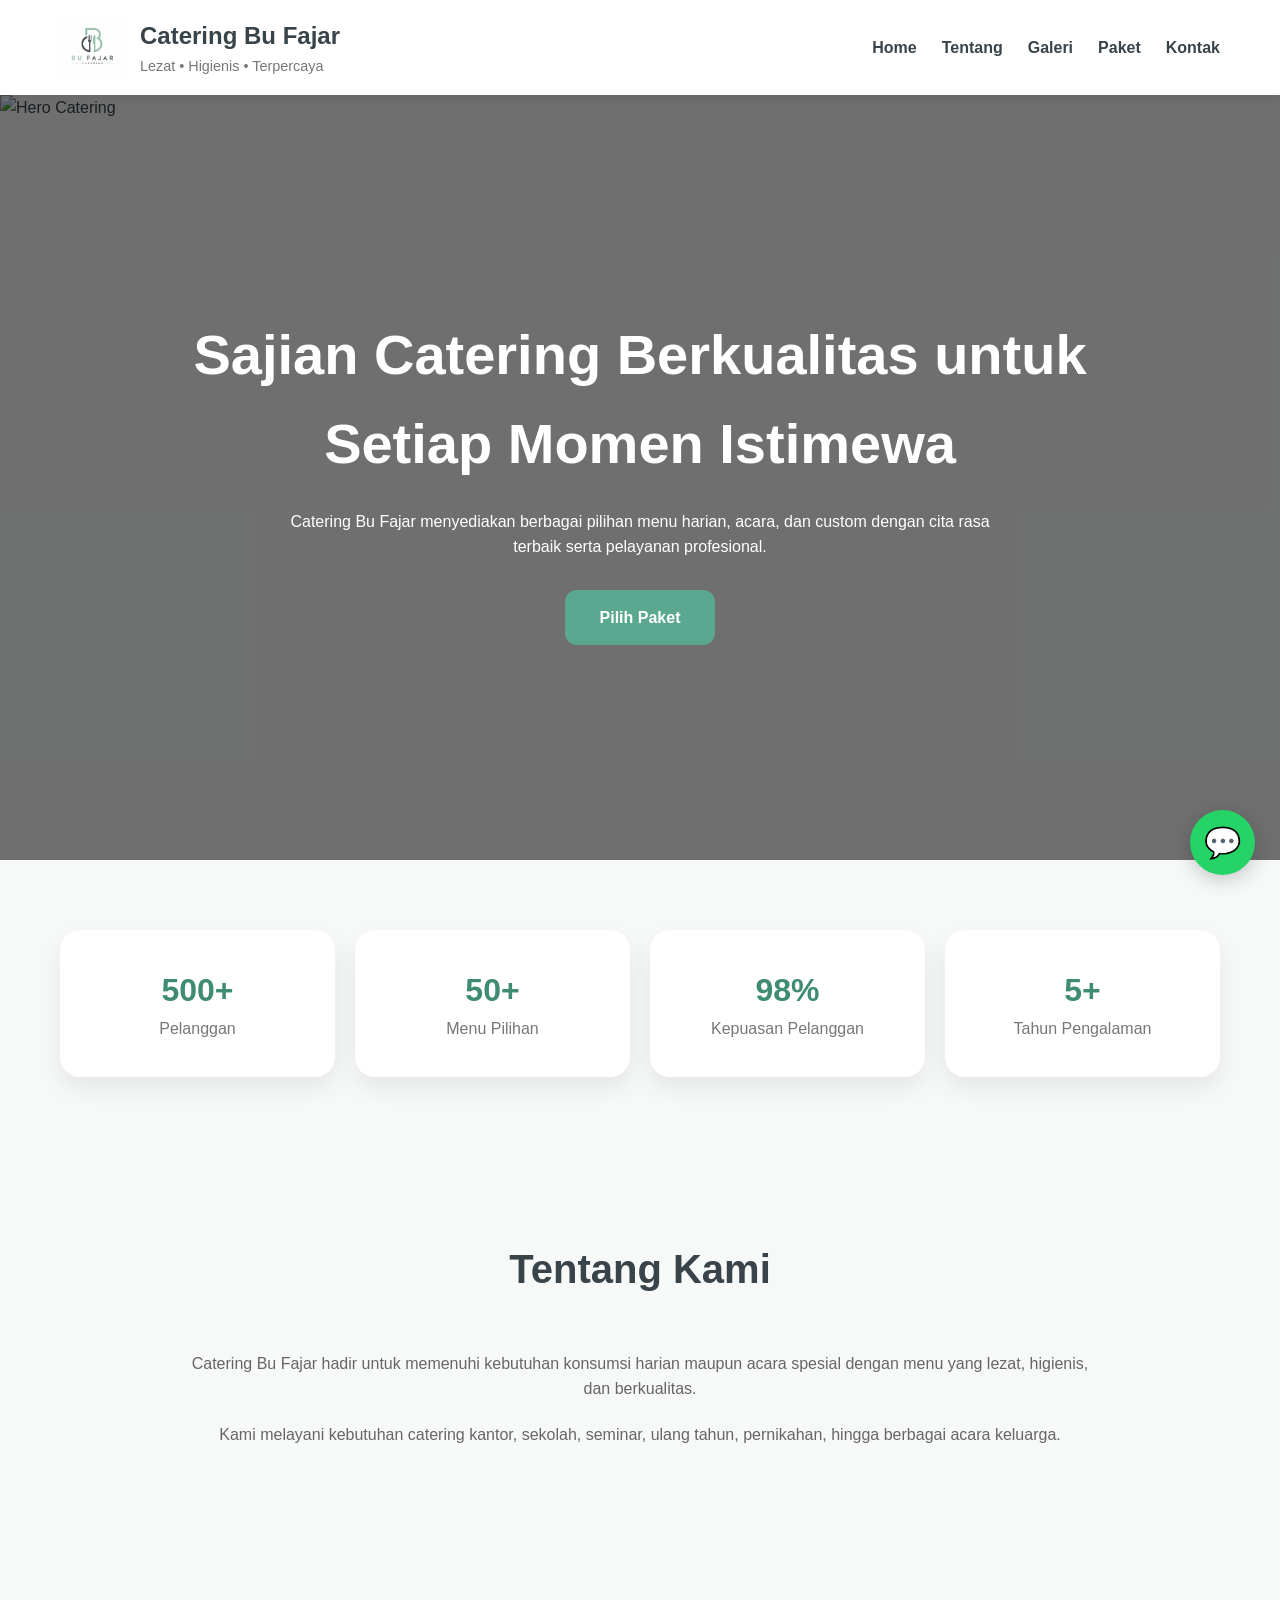
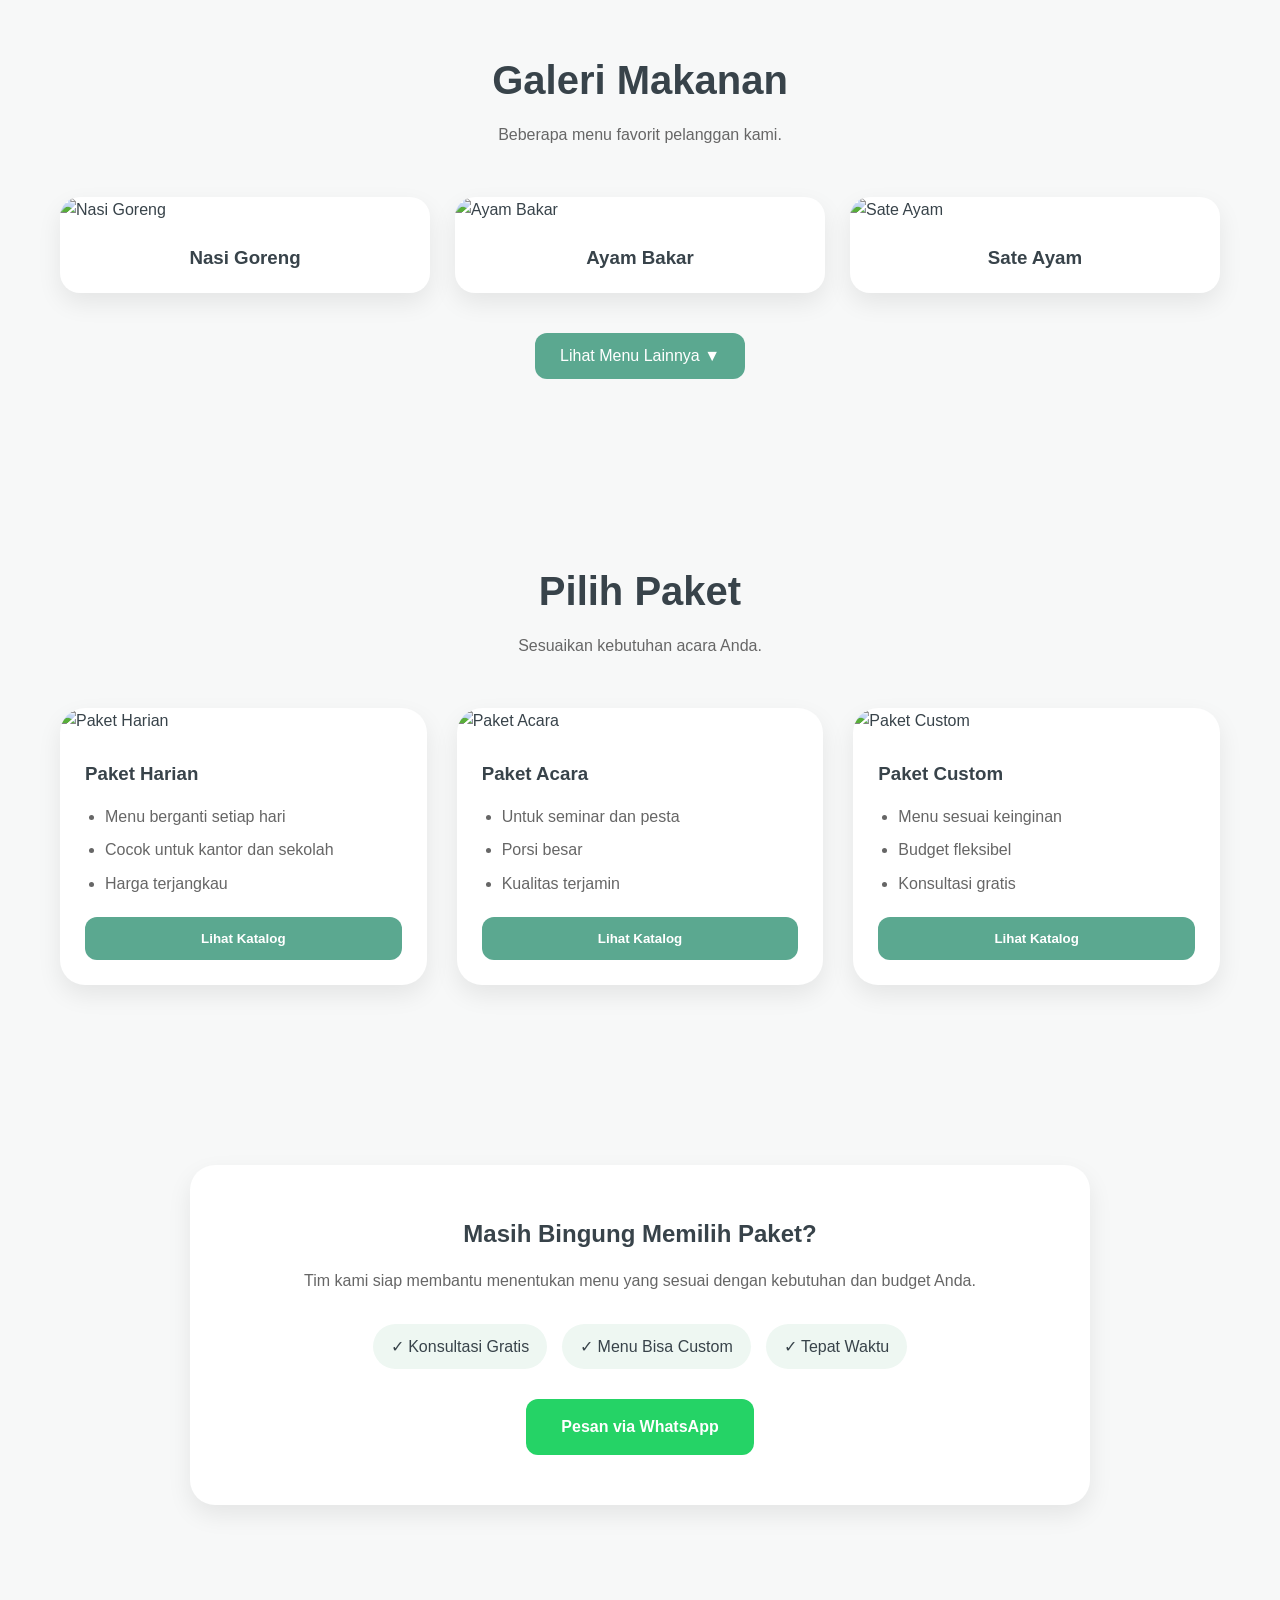
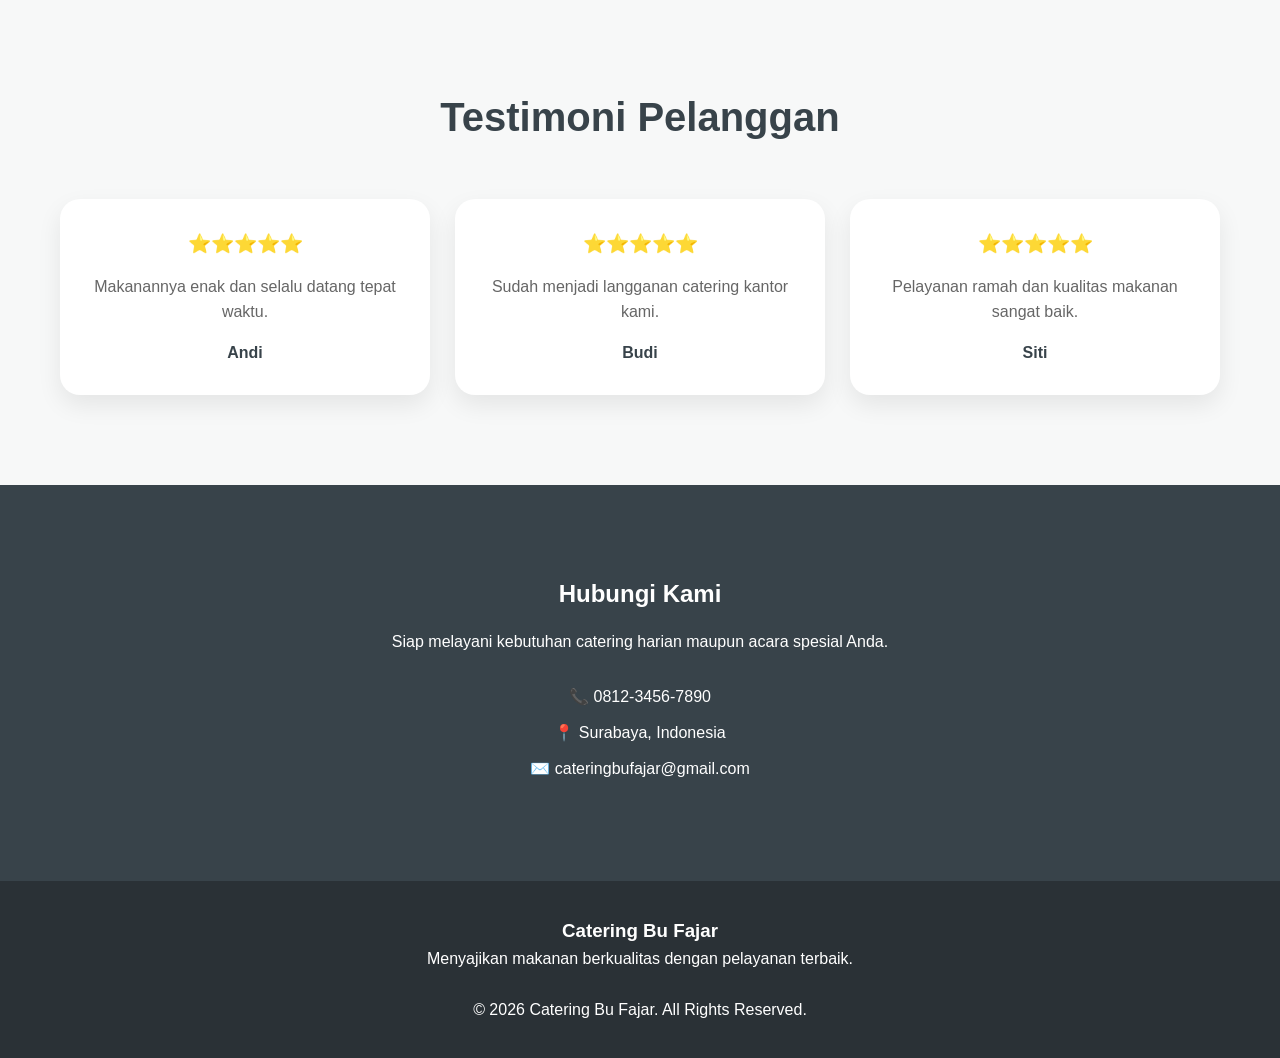
==== index.html @ cdc112fa "first commit" ====
<!doctype html>
<html lang="id">
  <head>
    <meta charset="UTF-8" />
    <meta name="viewport" content="width=device-width, initial-scale=1.0" />
    <link rel="stylesheet" href="css/index.css" />
    <title>Catering Bu Fajar</title>
  </head>
  <body>
    <!-- ================= NAVBAR ================= -->
    <nav class="navbar">
      <div class="logo-section">
        <img src="img/logo.png" alt="Catering Bu Fajar" class="logo-img" />

        <div>
          <h1>Catering Bu Fajar</h1>
          <p>Lezat • Higienis • Terpercaya</p>
        </div>
      </div>

      <div class="nav-links">
        <a href="#home">Home</a>
        <a href="#about">Tentang</a>
        <a href="#gallery">Galeri</a>
        <a href="#paket">Paket</a>
        <a href="#contact">Kontak</a>
      </div>
    </nav>

    <!-- ================= HERO ================= -->
    <section id="home" class="hero">
      <img
        src="https://images.unsplash.com/photo-1555244162-803834f70033?q=80&w=1600"
        alt="Hero Catering"
      />

      <div class="overlay"></div>

      <div class="hero-content">
        <h2>Sajian Catering Berkualitas untuk Setiap Momen Istimewa</h2>

        <p>
          Catering Bu Fajar menyediakan berbagai pilihan menu harian, acara, dan
          custom dengan cita rasa terbaik serta pelayanan profesional.
        </p>

        <a href="#paket" class="hero-btn"> Pilih Paket </a>
      </div>
    </section>

    <!-- ================= STATISTIK ================= -->
    <section class="stats">
      <div class="stat-card">
        <h3>500+</h3>
        <p>Pelanggan</p>
      </div>

      <div class="stat-card">
        <h3>50+</h3>
        <p>Menu Pilihan</p>
      </div>

      <div class="stat-card">
        <h3>98%</h3>
        <p>Kepuasan Pelanggan</p>
      </div>

      <div class="stat-card">
        <h3>5+</h3>
        <p>Tahun Pengalaman</p>
      </div>
    </section>

    <!-- ================= TENTANG ================= -->
    <section id="about" class="section">
      <div class="section-title">
        <h2>Tentang Kami</h2>
      </div>

      <div class="about-content">
        <p>
          Catering Bu Fajar hadir untuk memenuhi kebutuhan konsumsi harian
          maupun acara spesial dengan menu yang lezat, higienis, dan
          berkualitas.
        </p>

        <p>
          Kami melayani kebutuhan catering kantor, sekolah, seminar, ulang
          tahun, pernikahan, hingga berbagai acara keluarga.
        </p>
      </div>
    </section>

    <!-- ================= GALERI ================= -->
    <section id="gallery" class="section">
      <div class="section-title">
        <h2>Galeri Makanan</h2>
        <p>Beberapa menu favorit pelanggan kami.</p>
      </div>

      <div id="gallery-container" class="gallery-grid"></div>

      <div class="gallery-button">
        <button id="toggleGallery">Lihat Menu Lainnya ▼</button>
      </div>
    </section>

    <!-- ================= PAKET ================= -->
    <section id="paket" class="section">
      <div class="section-title">
        <h2>Pilih Paket</h2>
        <p>Sesuaikan kebutuhan acara Anda.</p>
      </div>

      <div id="kategori-container" class="menu-grid"></div>
    </section>

    <!-- ================= CTA ================= -->
    <section class="cta-section">
      <div class="cta-box">
        <h2>Masih Bingung Memilih Paket?</h2>

        <p>
          Tim kami siap membantu menentukan menu yang sesuai dengan kebutuhan
          dan budget Anda.
        </p>

        <div class="cta-features">
          <span>✓ Konsultasi Gratis</span>
          <span>✓ Menu Bisa Custom</span>
          <span>✓ Tepat Waktu</span>
        </div>

        <a href="https://wa.me/6281234567890" target="_blank" class="cta-btn">
          Pesan via WhatsApp
        </a>
      </div>
    </section>

    <!-- ================= TESTIMONI ================= -->
    <section class="section">
      <div class="section-title">
        <h2>Testimoni Pelanggan</h2>
      </div>

      <div class="testimonial-grid">
        <div class="testimonial-card">
          <h3>⭐⭐⭐⭐⭐</h3>

          <p>Makanannya enak dan selalu datang tepat waktu.</p>

          <strong>Andi</strong>
        </div>

        <div class="testimonial-card">
          <h3>⭐⭐⭐⭐⭐</h3>

          <p>Sudah menjadi langganan catering kantor kami.</p>

          <strong>Budi</strong>
        </div>

        <div class="testimonial-card">
          <h3>⭐⭐⭐⭐⭐</h3>

          <p>Pelayanan ramah dan kualitas makanan sangat baik.</p>

          <strong>Siti</strong>
        </div>
      </div>
    </section>

    <!-- ================= KONTAK ================= -->
    <section id="contact" class="contact">
      <h2>Hubungi Kami</h2>

      <p>Siap melayani kebutuhan catering harian maupun acara spesial Anda.</p>

      <div class="contact-info">
        <p>📞 0812-3456-7890</p>
        <p>📍 Surabaya, Indonesia</p>
        <p>✉️ cateringbufajar@gmail.com</p>
      </div>
    </section>

    <!-- ================= FOOTER ================= -->
    <footer>
      <h3>Catering Bu Fajar</h3>

      <p>Menyajikan makanan berkualitas dengan pelayanan terbaik.</p>

      <br />

      <p>© 2026 Catering Bu Fajar. All Rights Reserved.</p>
    </footer>

    <!-- ================= FLOATING WA ================= -->
    <a href="https://wa.me/6281234567890" target="_blank" class="wa-float">
      💬
    </a>

    <script src="js/index.js"></script>
  </body>
</html>
---- css/index.css ----
/* =========================
   RESET
========================= */

* {
  margin: 0;
  padding: 0;
  box-sizing: border-box;
  font-family: "Segoe UI", sans-serif;
  scroll-behavior: smooth;
}

:root {
  --primary: #5ba890;
  --primary-dark: #3f8b74;
  --secondary: #38434a;
  --background: #f7f8f8;
  --white: #ffffff;
  --shadow: 0 10px 25px rgba(0, 0, 0, 0.08);
}

body {
  background: var(--background);
  color: var(--secondary);
  line-height: 1.6;
}

/* =========================
   NAVBAR
========================= */

.navbar {
  position: sticky;
  top: 0;
  z-index: 1000;

  display: flex;
  justify-content: space-between;
  align-items: center;

  padding: 15px 60px;

  background: white;
  box-shadow: 0 2px 15px rgba(0, 0, 0, 0.08);
}

.logo-section {
  display: flex;
  align-items: center;
  gap: 15px;
}

.logo-img {
  width: 65px;
  height: 65px;
  object-fit: contain;
}

.logo-section h1 {
  color: var(--secondary);
  font-size: 1.5rem;
}

.logo-section p {
  color: #777;
  font-size: 0.9rem;
}

.nav-links {
  display: flex;
  gap: 25px;
}

.nav-links a {
  text-decoration: none;
  color: var(--secondary);
  font-weight: 600;
  transition: 0.3s;
}

.nav-links a:hover {
  color: var(--primary-dark);
}

/* =========================
   HERO
========================= */

.hero {
  position: relative;
  height: 85vh;
  overflow: hidden;
}

.hero img {
  width: 100%;
  height: 100%;
  object-fit: cover;
}

.overlay {
  position: absolute;
  inset: 0;
  background: rgba(0, 0, 0, 0.55);
}

.hero-content {
  position: absolute;
  inset: 0;

  display: flex;
  flex-direction: column;
  justify-content: center;
  align-items: center;

  text-align: center;
  color: white;
  padding: 20px;
}

.hero-content h2 {
  max-width: 900px;
  font-size: 3.5rem;
  margin-bottom: 20px;
}

.hero-content p {
  max-width: 700px;
  margin-bottom: 30px;
}

.hero-btn {
  display: inline-block;
  text-decoration: none;

  background: var(--primary);
  color: white;

  padding: 15px 35px;
  border-radius: 12px;

  font-weight: bold;
  transition: 0.3s;
}

.hero-btn:hover {
  background: var(--primary-dark);
  transform: translateY(-3px);
}

/* =========================
   SECTION
========================= */

.section {
  padding: 90px 60px;
}

.section-title {
  text-align: center;
  margin-bottom: 50px;
}

.section-title h2 {
  font-size: 2.5rem;
  margin-bottom: 10px;
}

.section-title p {
  color: #666;
}

/* =========================
   STATISTIK
========================= */

.stats {
  display: grid;
  grid-template-columns: repeat(auto-fit, minmax(220px, 1fr));
  gap: 20px;

  padding: 70px 60px;
}

.stat-card {
  background: white;
  padding: 35px;
  border-radius: 20px;
  text-align: center;
  box-shadow: var(--shadow);
}

.stat-card h3 {
  color: var(--primary-dark);
  font-size: 2rem;
}

.stat-card p {
  color: #777;
}

/* =========================
   ABOUT
========================= */

.about-content {
  max-width: 900px;
  margin: auto;
  text-align: center;
}

.about-content p {
  margin-bottom: 20px;
  color: #666;
}

/* =========================
   GALERI
========================= */

.gallery-grid {
  display: grid;
  grid-template-columns: repeat(auto-fit, minmax(280px, 1fr));
  gap: 25px;
}

.food-card {
  background: white;
  border-radius: 20px;
  overflow: hidden;
  box-shadow: var(--shadow);
  transition: 0.3s;
}

.food-card:hover {
  transform: translateY(-5px);
}

.food-card img {
  width: 100%;
  height: 250px;
  object-fit: cover;
}

.food-info {
  padding: 20px;
  text-align: center;
}

.food-info h3 {
  color: var(--secondary);
}

.gallery-button {
  text-align: center;
  margin-top: 40px;
}

.gallery-button button {
  background: var(--primary);
  color: white;

  border: none;
  padding: 14px 25px;

  border-radius: 12px;
  cursor: pointer;
  font-size: 1rem;

  transition: 0.3s;
}

.gallery-button button:hover {
  background: var(--primary-dark);
}

/* =========================
   PAKET
========================= */

.menu-grid {
  display: grid;
  grid-template-columns: repeat(auto-fit, minmax(320px, 1fr));
  gap: 30px;
}

.kategori-card {
  display: block;
  text-decoration: none;
  color: inherit;

  background: white;
  border-radius: 25px;
  overflow: hidden;

  box-shadow: var(--shadow);
  transition: 0.3s;
}

.kategori-card:hover {
  transform: translateY(-6px);
}

.kategori-card img {
  width: 100%;
  height: 240px;
  object-fit: cover;
}

.kategori-content {
  padding: 25px;
}

.kategori-content h3 {
  margin-bottom: 15px;
}

.kategori-content ul {
  padding-left: 20px;
  margin-bottom: 20px;
}

.kategori-content li {
  margin-bottom: 8px;
  color: #666;
}

.kategori-content button {
  width: 100%;

  border: none;
  cursor: pointer;

  padding: 14px;

  border-radius: 12px;

  background: var(--primary);
  color: white;
  font-weight: bold;
}

.kategori-content button:hover {
  background: var(--primary-dark);
}

/* =========================
   CTA
========================= */

.cta-section {
  padding: 90px 20px;
}

.cta-box {
  max-width: 900px;
  margin: auto;

  background: white;
  padding: 50px;

  border-radius: 25px;
  text-align: center;

  box-shadow: var(--shadow);
}

.cta-box h2 {
  margin-bottom: 15px;
}

.cta-box p {
  color: #666;
}

.cta-features {
  margin: 30px 0;

  display: flex;
  justify-content: center;
  flex-wrap: wrap;
  gap: 15px;
}

.cta-features span {
  background: #eef7f2;
  color: var(--secondary);

  padding: 10px 18px;
  border-radius: 30px;
}

.cta-btn {
  display: inline-block;

  text-decoration: none;

  background: #25d366;
  color: white;

  padding: 15px 35px;

  border-radius: 12px;
  font-weight: bold;
}

/* =========================
   TESTIMONI
========================= */

.testimonial-grid {
  display: grid;
  grid-template-columns: repeat(auto-fit, minmax(280px, 1fr));
  gap: 25px;
}

.testimonial-card {
  background: white;
  padding: 30px;

  border-radius: 20px;
  text-align: center;

  box-shadow: var(--shadow);
}

.testimonial-card p {
  margin: 15px 0;
  color: #666;
}

/* =========================
   KONTAK
========================= */

.contact {
  background: var(--secondary);
  color: white;

  text-align: center;
  padding: 90px 20px;
}

.contact h2 {
  margin-bottom: 15px;
}

.contact-info {
  margin-top: 30px;
}

.contact-info p {
  margin-bottom: 10px;
}

/* =========================
   FOOTER
========================= */

footer {
  background: #2a3136;
  color: white;

  text-align: center;
  padding: 35px 20px;
}

/* =========================
   WHATSAPP FLOAT
========================= */

.wa-float {
  position: fixed;
  right: 25px;
  bottom: 25px;

  width: 65px;
  height: 65px;

  background: #25d366;

  border-radius: 50%;

  display: flex;
  justify-content: center;
  align-items: center;

  text-decoration: none;
  font-size: 30px;

  box-shadow: 0 5px 20px rgba(0, 0, 0, 0.2);

  z-index: 999;
}

/* =========================
   RESPONSIVE
========================= */

@media (max-width: 768px) {
  .navbar {
    flex-direction: column;
    gap: 15px;
    padding: 20px;
  }

  .nav-links {
    flex-wrap: wrap;
    justify-content: center;
  }

  .hero-content h2 {
    font-size: 2.2rem;
  }

  .section {
    padding: 70px 25px;
  }

  .stats {
    padding: 50px 25px;
  }

  .cta-box {
    padding: 30px;
  }
}

@media (max-width: 768px) {
  .navbar {
    flex-direction: column;
    gap: 15px;
    padding: 20px;
  }

  .nav-links {
    flex-wrap: wrap;
    justify-content: center;
  }

  .hero-content h2 {
    font-size: 2.2rem;
  }

  .section {
    padding: 70px 25px;
  }

  .stats {
    padding: 50px 25px;
  }

  .cta-box {
    padding: 30px;
  }
}
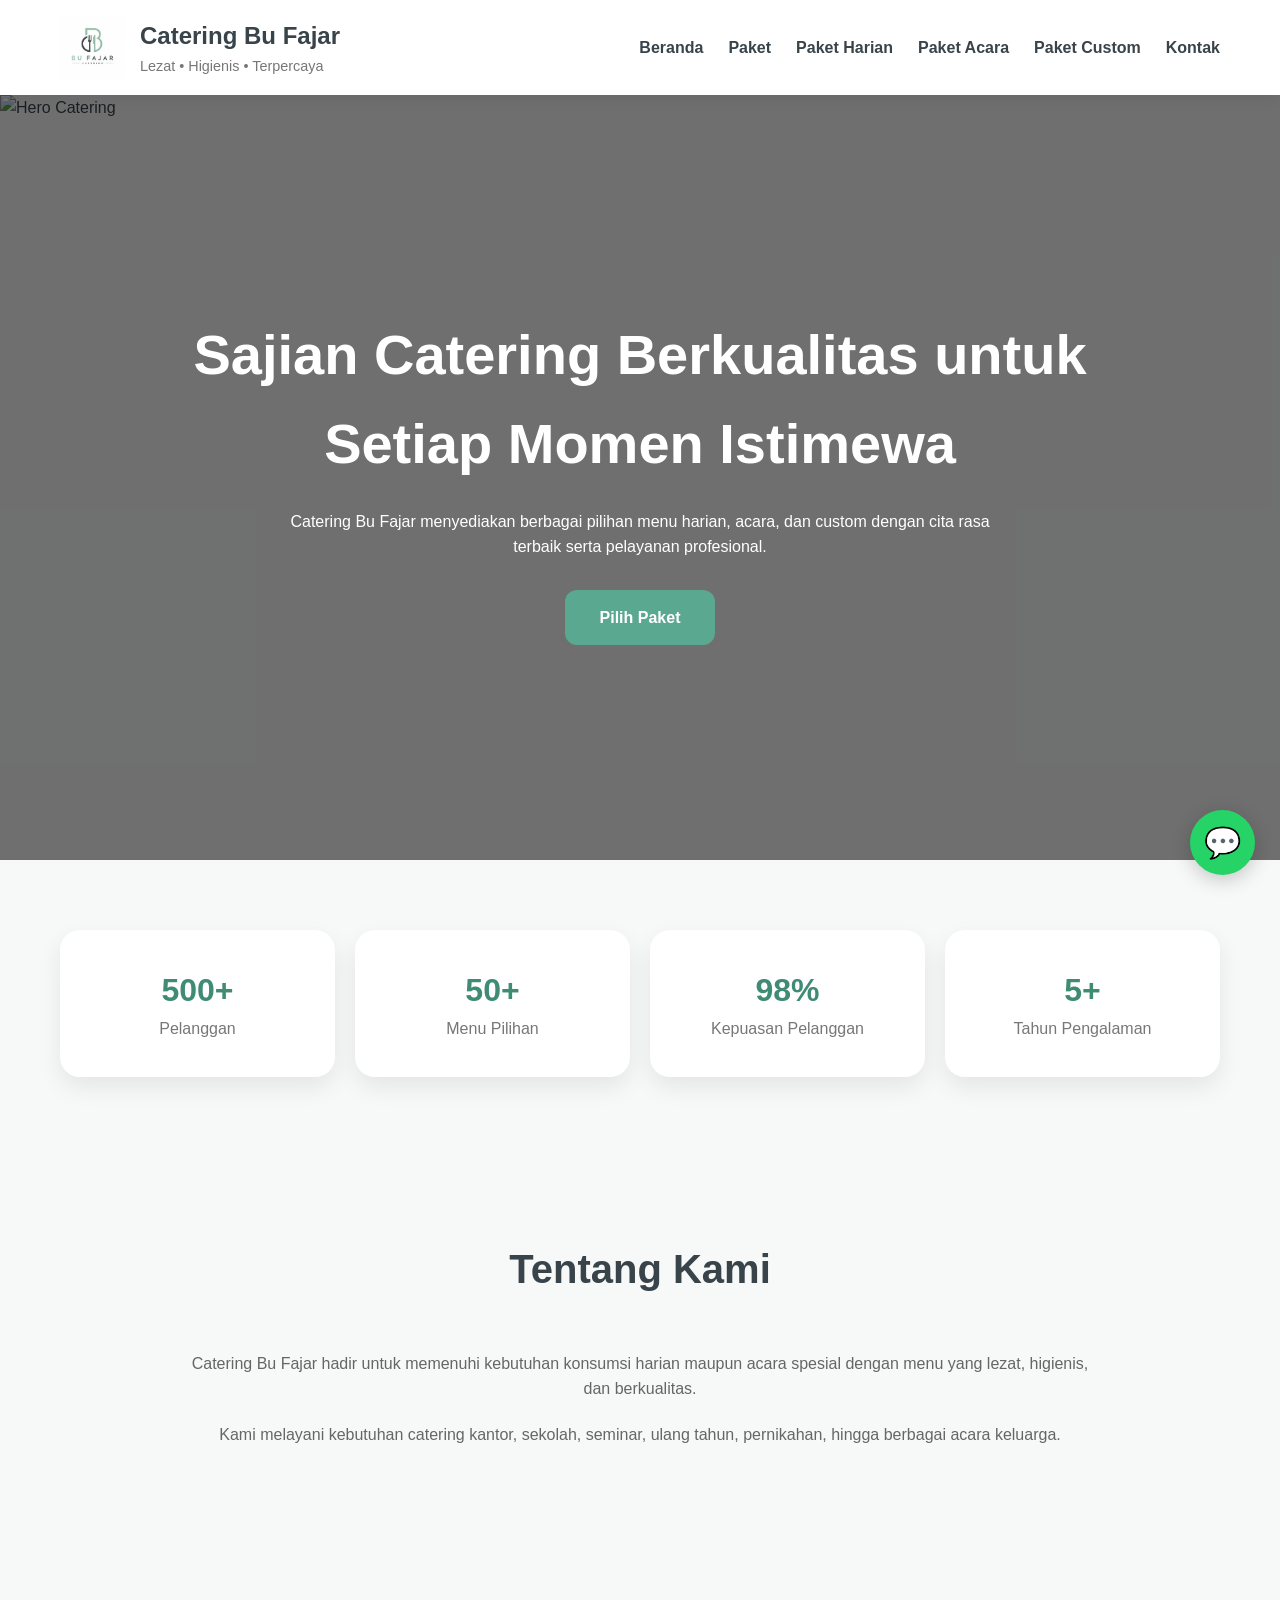
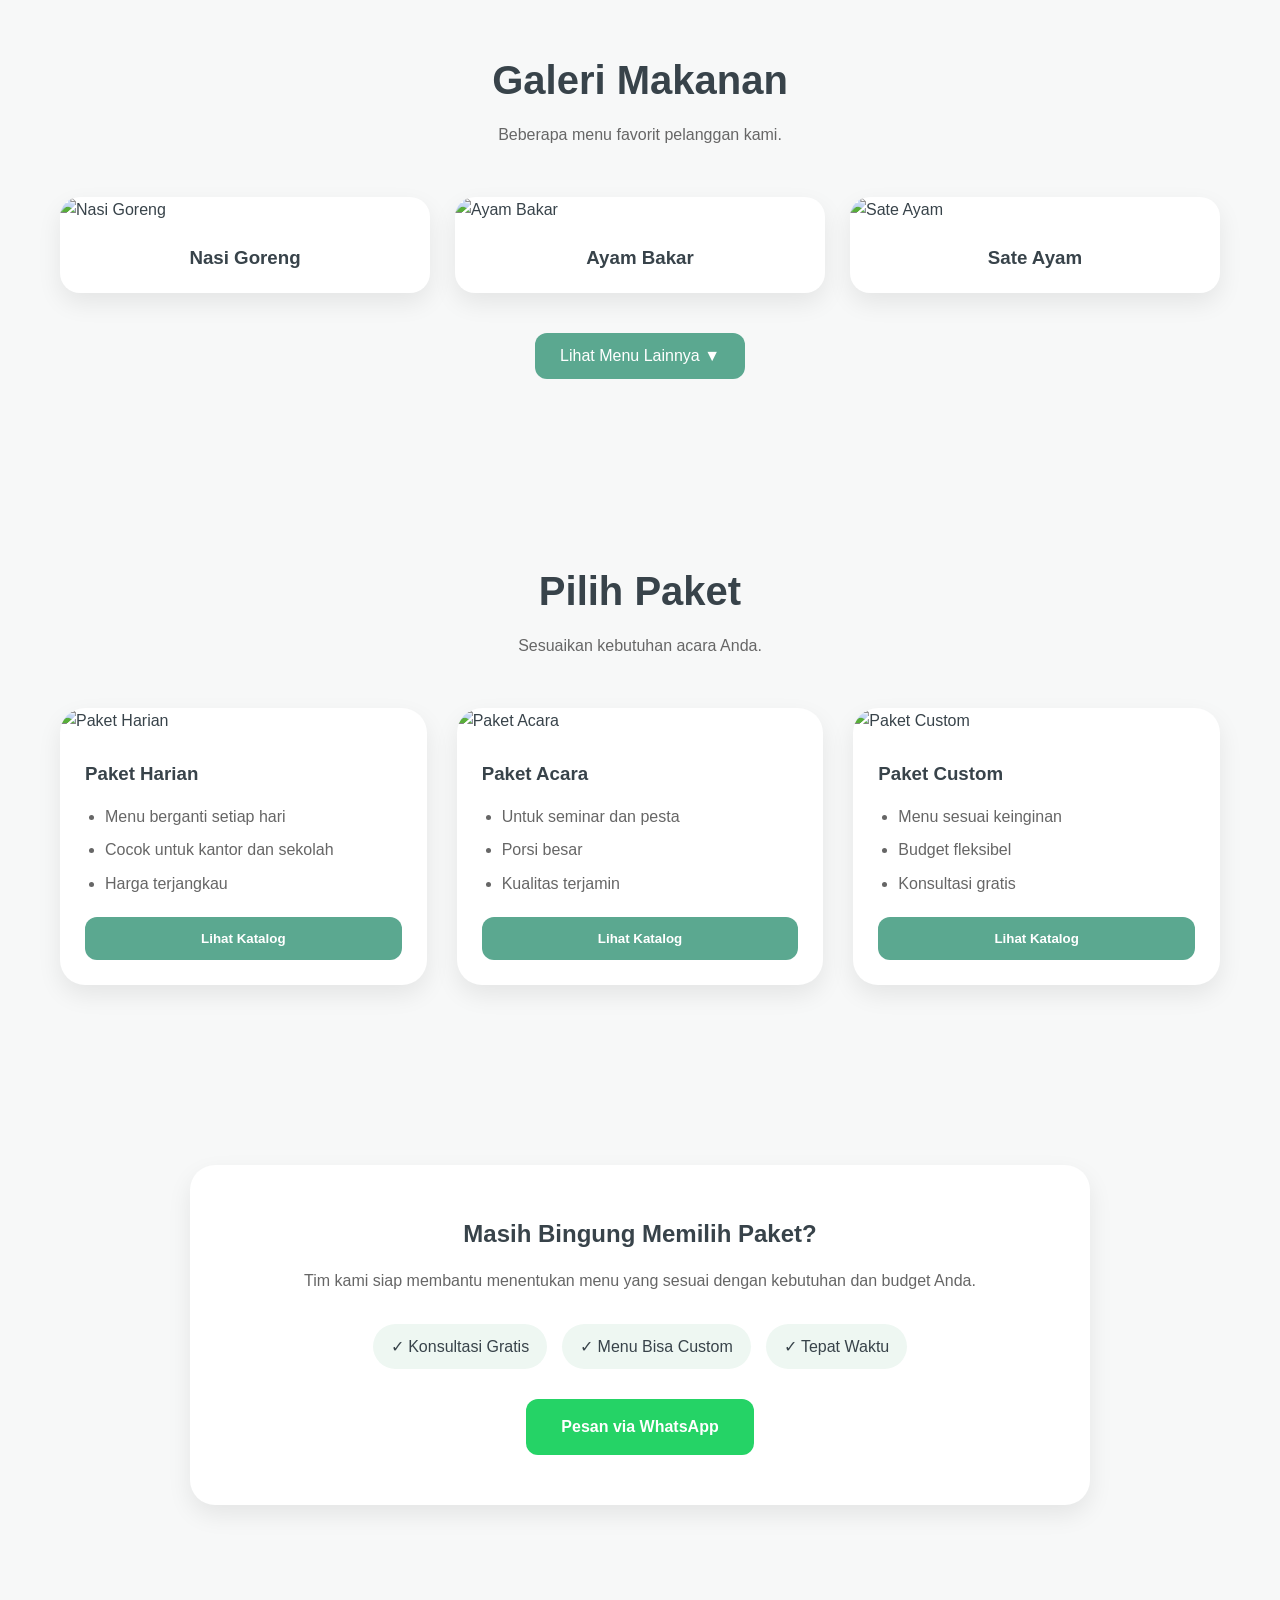
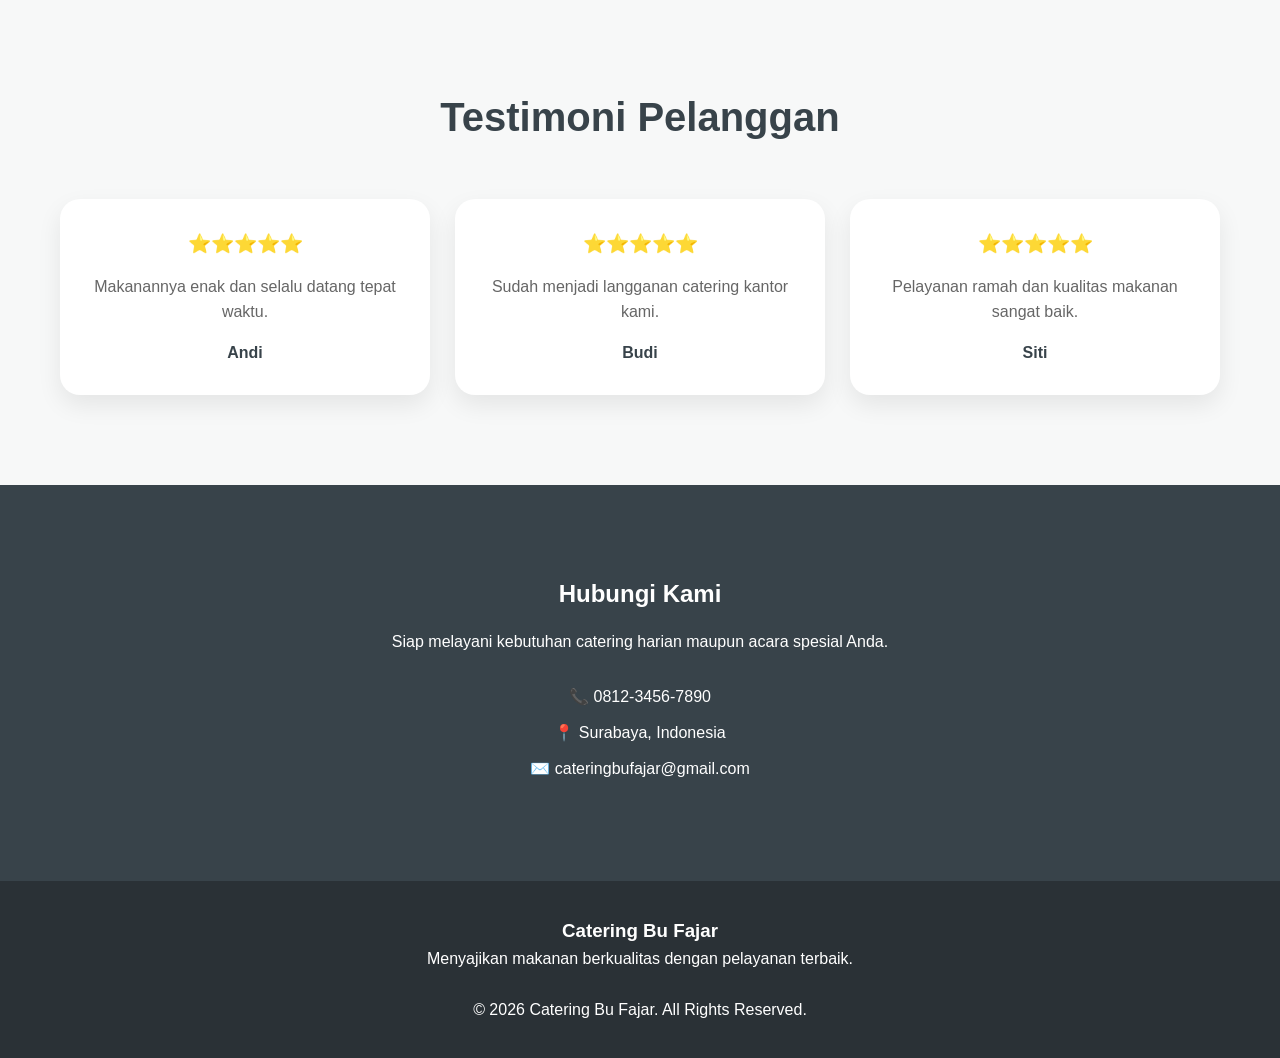
==== commit ef4ff6e3: "add: page paket-acara, paket-harian, paket-custom" ====
--- a/index.html
+++ b/index.html
@@ -3,6 +3,7 @@
   <head>
     <meta charset="UTF-8" />
     <meta name="viewport" content="width=device-width, initial-scale=1.0" />
+    <link rel="stylesheet" href="css/universal.css" />
     <link rel="stylesheet" href="css/index.css" />
     <title>Catering Bu Fajar</title>
   </head>
@@ -10,7 +11,7 @@
     <!-- ================= NAVBAR ================= -->
     <nav class="navbar">
       <div class="logo-section">
-        <img src="img/logo.png" alt="Catering Bu Fajar" class="logo-img" />
+        <img src="img/logo.png" class="logo-img" alt="Logo" />
 
         <div>
           <h1>Catering Bu Fajar</h1>
@@ -19,11 +20,17 @@
       </div>
 
       <div class="nav-links">
-        <a href="#home">Home</a>
-        <a href="#about">Tentang</a>
-        <a href="#gallery">Galeri</a>
-        <a href="#paket">Paket</a>
-        <a href="#contact">Kontak</a>
+        <a href="index.html">Beranda</a>
+
+        <a href="index.html#paket"> Paket </a>
+
+        <a href="paket-harian.html"> Paket Harian </a>
+
+        <a href="paket-acara.html"> Paket Acara </a>
+
+        <a href="paket-custom.html"> Paket Custom </a>
+
+        <a href="index.html#contact"> Kontak </a>
       </div>
     </nav>
 
@@ -195,7 +202,7 @@
     </footer>
 
     <!-- ================= FLOATING WA ================= -->
-    <a href="https://wa.me/6281234567890" target="_blank" class="wa-float">
+    <a href="https://wa.me/6281233404206" target="_blank" class="wa-float">
       💬
     </a>
 
--- a/css/universal.css
+++ b/css/universal.css
@@ -0,0 +1,198 @@
+/* =========================
+   RESET
+========================= */
+
+* {
+  margin: 0;
+  padding: 0;
+  box-sizing: border-box;
+  font-family: "Segoe UI", sans-serif;
+  scroll-behavior: smooth;
+}
+
+:root {
+  --primary: #5ba890;
+  --primary-dark: #3f8b74;
+  --secondary: #38434a;
+  --background: #f7f8f8;
+  --white: #ffffff;
+  --shadow: 0 10px 25px rgba(0, 0, 0, 0.08);
+}
+
+body {
+  background: var(--background);
+  color: var(--secondary);
+  line-height: 1.6;
+}
+
+/* =========================
+   NAVBAR
+========================= */
+
+.navbar {
+  position: sticky;
+  top: 0;
+  z-index: 1000;
+
+  display: flex;
+  justify-content: space-between;
+  align-items: center;
+
+  padding: 15px 60px;
+
+  background: white;
+  box-shadow: 0 2px 15px rgba(0, 0, 0, 0.08);
+}
+
+.logo-section {
+  display: flex;
+  align-items: center;
+  gap: 15px;
+}
+
+.logo-img {
+  width: 65px;
+  height: 65px;
+  object-fit: contain;
+}
+
+.logo-section h1 {
+  color: var(--secondary);
+  font-size: 1.5rem;
+}
+
+.logo-section p {
+  color: #777;
+  font-size: 0.9rem;
+}
+
+.nav-links {
+  display: flex;
+  gap: 25px;
+}
+
+.nav-links a {
+  text-decoration: none;
+  color: var(--secondary);
+  font-weight: 600;
+  transition: 0.3s;
+}
+
+.nav-links a:hover {
+  color: var(--primary-dark);
+}
+
+/* =========================
+   SECTION
+========================= */
+
+.section {
+  padding: 90px 60px;
+}
+
+.section-title {
+  text-align: center;
+  margin-bottom: 50px;
+}
+
+.section-title h2 {
+  font-size: 2.5rem;
+  margin-bottom: 10px;
+}
+
+.section-title p {
+  color: #666;
+}
+
+/* =========================
+   CTA
+========================= */
+
+.cta-section {
+  padding: 90px 20px;
+}
+
+.cta-box {
+  max-width: 900px;
+  margin: auto;
+
+  background: white;
+  padding: 50px;
+
+  border-radius: 25px;
+  text-align: center;
+
+  box-shadow: var(--shadow);
+}
+
+.cta-box h2 {
+  margin-bottom: 15px;
+}
+
+.cta-box p {
+  color: #666;
+}
+
+.cta-features {
+  margin: 30px 0;
+
+  display: flex;
+  justify-content: center;
+  flex-wrap: wrap;
+  gap: 15px;
+}
+
+.cta-features span {
+  background: #eef7f2;
+  color: var(--secondary);
+
+  padding: 10px 18px;
+  border-radius: 30px;
+}
+
+.cta-btn {
+  display: inline-block;
+
+  text-decoration: none;
+
+  background: #25d366;
+  color: white;
+
+  padding: 15px 35px;
+
+  border-radius: 12px;
+  font-weight: bold;
+}
+
+/* =========================
+   FOOTER
+========================= */
+
+footer {
+  background: #2a3136;
+  color: white;
+
+  text-align: center;
+  padding: 35px 20px;
+}
+
+@media (max-width: 768px) {
+  .navbar {
+    flex-direction: column;
+    gap: 15px;
+    padding: 20px;
+  }
+
+  .nav-links {
+    flex-wrap: wrap;
+    justify-content: center;
+  }
+
+  .section {
+    padding: 70px 25px;
+  }
+
+  .cta-box {
+    padding: 30px;
+  }
+}
--- a/css/index.css
+++ b/css/index.css
@@ -1,87 +1,3 @@
-/* =========================
-   RESET
-========================= */
-
-* {
-  margin: 0;
-  padding: 0;
-  box-sizing: border-box;
-  font-family: "Segoe UI", sans-serif;
-  scroll-behavior: smooth;
-}
-
-:root {
-  --primary: #5ba890;
-  --primary-dark: #3f8b74;
-  --secondary: #38434a;
-  --background: #f7f8f8;
-  --white: #ffffff;
-  --shadow: 0 10px 25px rgba(0, 0, 0, 0.08);
-}
-
-body {
-  background: var(--background);
-  color: var(--secondary);
-  line-height: 1.6;
-}
-
-/* =========================
-   NAVBAR
-========================= */
-
-.navbar {
-  position: sticky;
-  top: 0;
-  z-index: 1000;
-
-  display: flex;
-  justify-content: space-between;
-  align-items: center;
-
-  padding: 15px 60px;
-
-  background: white;
-  box-shadow: 0 2px 15px rgba(0, 0, 0, 0.08);
-}
-
-.logo-section {
-  display: flex;
-  align-items: center;
-  gap: 15px;
-}
-
-.logo-img {
-  width: 65px;
-  height: 65px;
-  object-fit: contain;
-}
-
-.logo-section h1 {
-  color: var(--secondary);
-  font-size: 1.5rem;
-}
-
-.logo-section p {
-  color: #777;
-  font-size: 0.9rem;
-}
-
-.nav-links {
-  display: flex;
-  gap: 25px;
-}
-
-.nav-links a {
-  text-decoration: none;
-  color: var(--secondary);
-  font-weight: 600;
-  transition: 0.3s;
-}
-
-.nav-links a:hover {
-  color: var(--primary-dark);
-}
-
 /* =========================
    HERO
 ========================= */
@@ -146,28 +62,6 @@
 .hero-btn:hover {
   background: var(--primary-dark);
   transform: translateY(-3px);
-}
-
-/* =========================
-   SECTION
-========================= */
-
-.section {
-  padding: 90px 60px;
-}
-
-.section-title {
-  text-align: center;
-  margin-bottom: 50px;
-}
-
-.section-title h2 {
-  font-size: 2.5rem;
-  margin-bottom: 10px;
-}
-
-.section-title p {
-  color: #666;
 }
 
 /* =========================
@@ -345,66 +239,6 @@
 }
 
 /* =========================
-   CTA
-========================= */
-
-.cta-section {
-  padding: 90px 20px;
-}
-
-.cta-box {
-  max-width: 900px;
-  margin: auto;
-
-  background: white;
-  padding: 50px;
-
-  border-radius: 25px;
-  text-align: center;
-
-  box-shadow: var(--shadow);
-}
-
-.cta-box h2 {
-  margin-bottom: 15px;
-}
-
-.cta-box p {
-  color: #666;
-}
-
-.cta-features {
-  margin: 30px 0;
-
-  display: flex;
-  justify-content: center;
-  flex-wrap: wrap;
-  gap: 15px;
-}
-
-.cta-features span {
-  background: #eef7f2;
-  color: var(--secondary);
-
-  padding: 10px 18px;
-  border-radius: 30px;
-}
-
-.cta-btn {
-  display: inline-block;
-
-  text-decoration: none;
-
-  background: #25d366;
-  color: white;
-
-  padding: 15px 35px;
-
-  border-radius: 12px;
-  font-weight: bold;
-}
-
-/* =========================
    TESTIMONI
 ========================= */
 
@@ -454,18 +288,6 @@
 }
 
 /* =========================
-   FOOTER
-========================= */
-
-footer {
-  background: #2a3136;
-  color: white;
-
-  text-align: center;
-  padding: 35px 20px;
-}
-
-/* =========================
    WHATSAPP FLOAT
 ========================= */
 
@@ -498,59 +320,11 @@
 ========================= */
 
 @media (max-width: 768px) {
-  .navbar {
-    flex-direction: column;
-    gap: 15px;
-    padding: 20px;
-  }
-
-  .nav-links {
-    flex-wrap: wrap;
-    justify-content: center;
-  }
-
   .hero-content h2 {
     font-size: 2.2rem;
   }
 
-  .section {
-    padding: 70px 25px;
-  }
-
   .stats {
     padding: 50px 25px;
   }
-
-  .cta-box {
-    padding: 30px;
-  }
-}
-
-@media (max-width: 768px) {
-  .navbar {
-    flex-direction: column;
-    gap: 15px;
-    padding: 20px;
-  }
-
-  .nav-links {
-    flex-wrap: wrap;
-    justify-content: center;
-  }
-
-  .hero-content h2 {
-    font-size: 2.2rem;
-  }
-
-  .section {
-    padding: 70px 25px;
-  }
-
-  .stats {
-    padding: 50px 25px;
-  }
-
-  .cta-box {
-    padding: 30px;
-  }
-}
+}
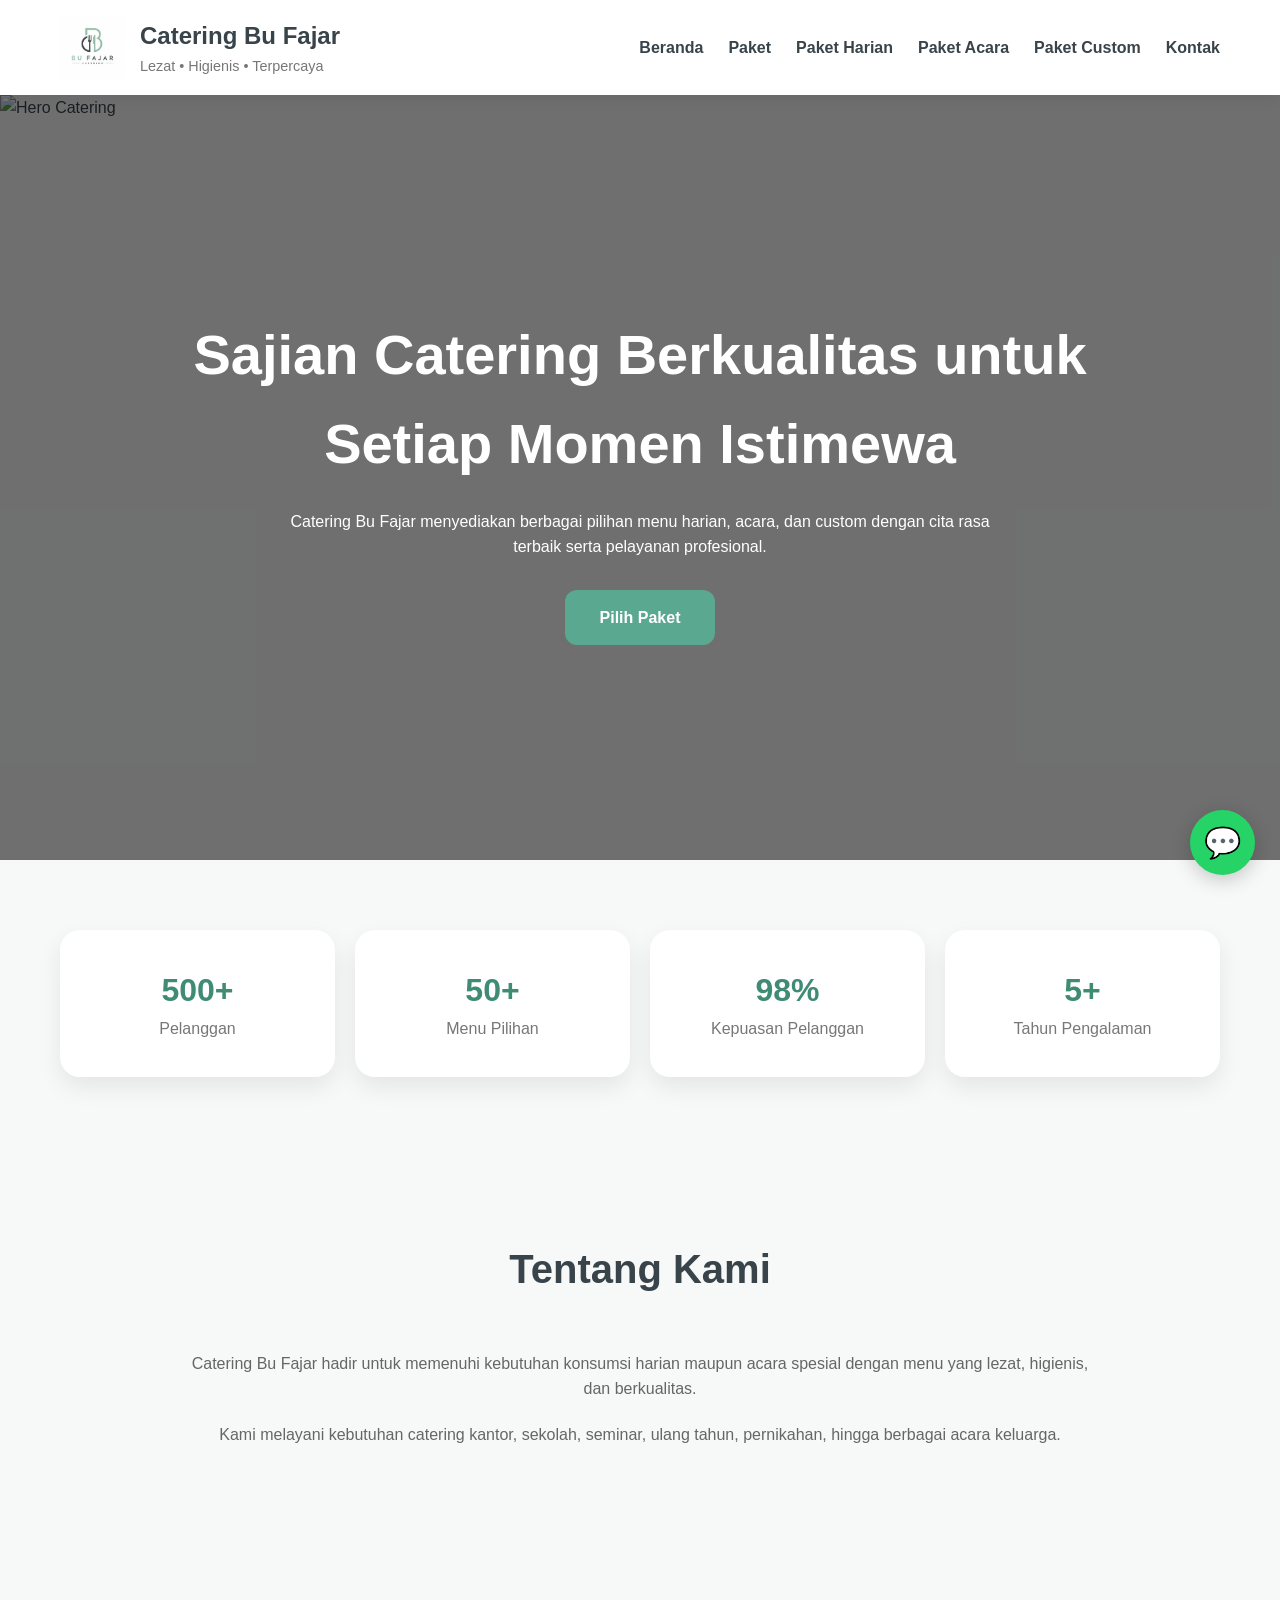
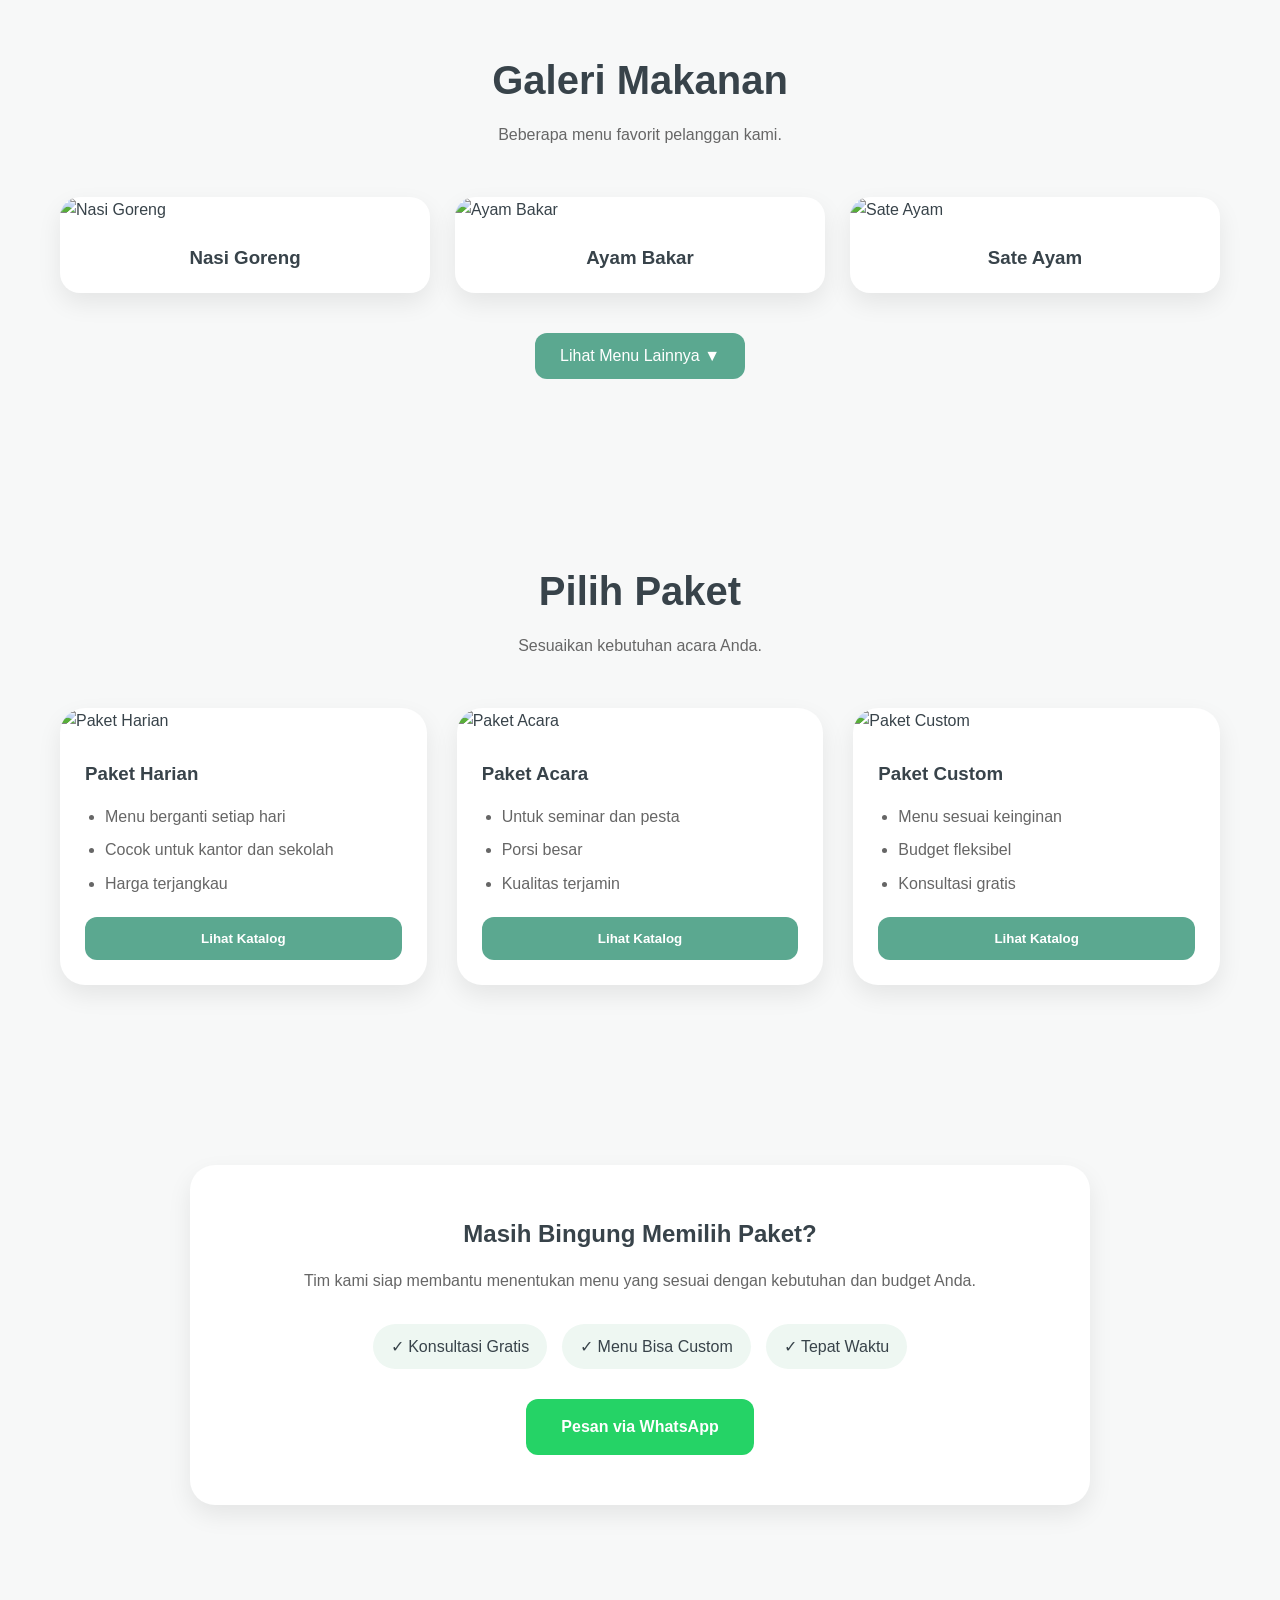
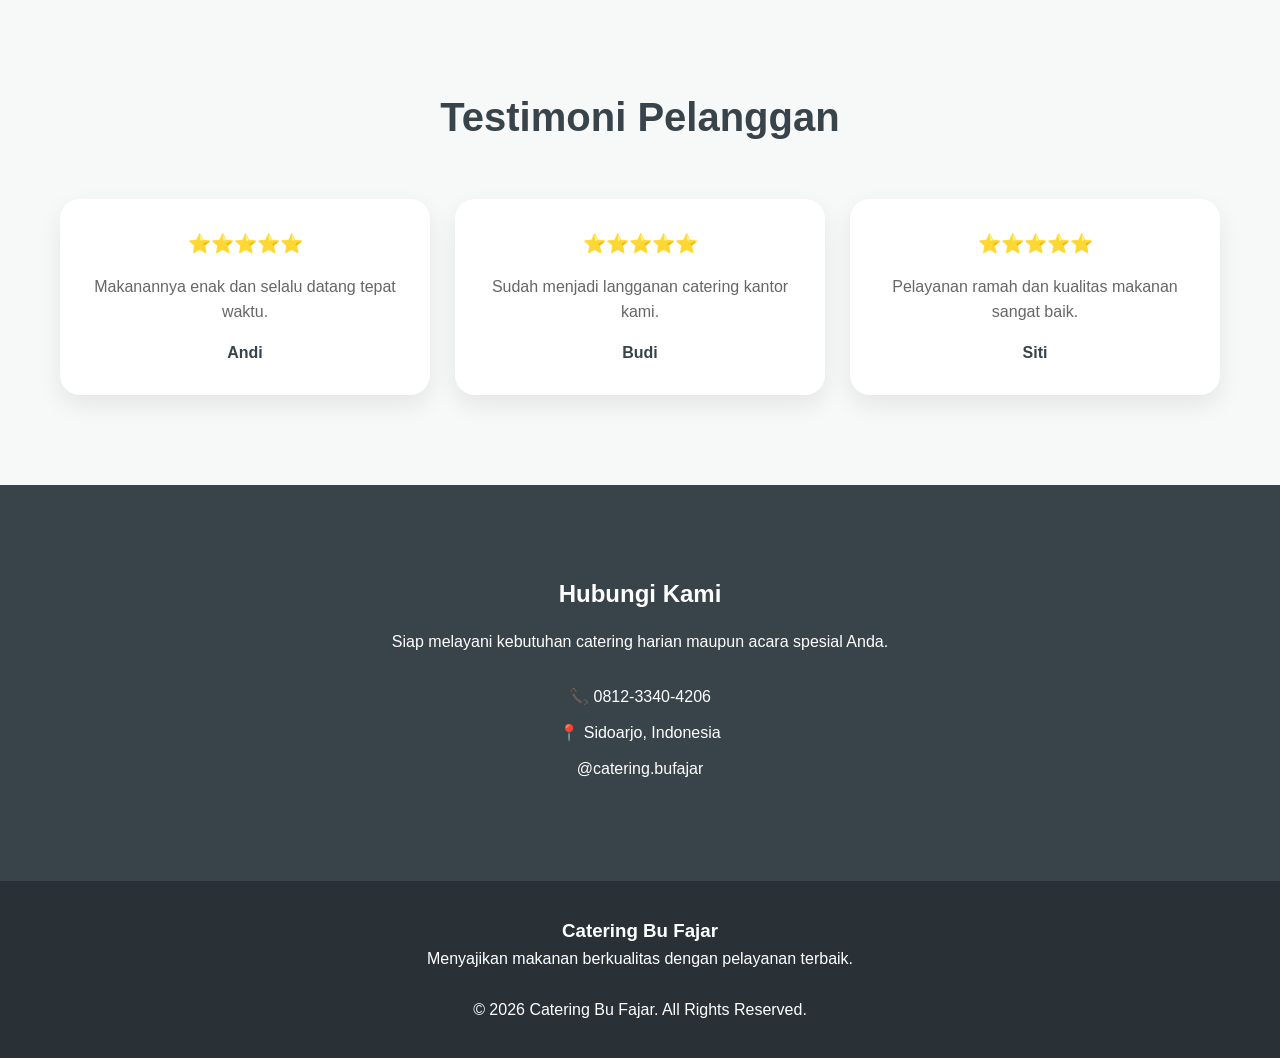
==== commit 9c533b32: "change: kontak in index.html" ====
--- a/index.html
+++ b/index.html
@@ -3,6 +3,10 @@
   <head>
     <meta charset="UTF-8" />
     <meta name="viewport" content="width=device-width, initial-scale=1.0" />
+    <script
+      src="https://kit.fontawesome.com/4775c75ff6.js"
+      crossorigin="anonymous"
+    ></script>
     <link rel="stylesheet" href="css/universal.css" />
     <link rel="stylesheet" href="css/index.css" />
     <title>Catering Bu Fajar</title>
@@ -184,9 +188,9 @@
       <p>Siap melayani kebutuhan catering harian maupun acara spesial Anda.</p>
 
       <div class="contact-info">
-        <p>📞 0812-3456-7890</p>
-        <p>📍 Surabaya, Indonesia</p>
-        <p>✉️ cateringbufajar@gmail.com</p>
+        <p>📞 0812-3340-4206</p>
+        <p>📍 Sidoarjo, Indonesia</p>
+        <p><i class="fa-brands fa-instagram"></i> @catering.bufajar</p>
       </div>
     </section>
 
